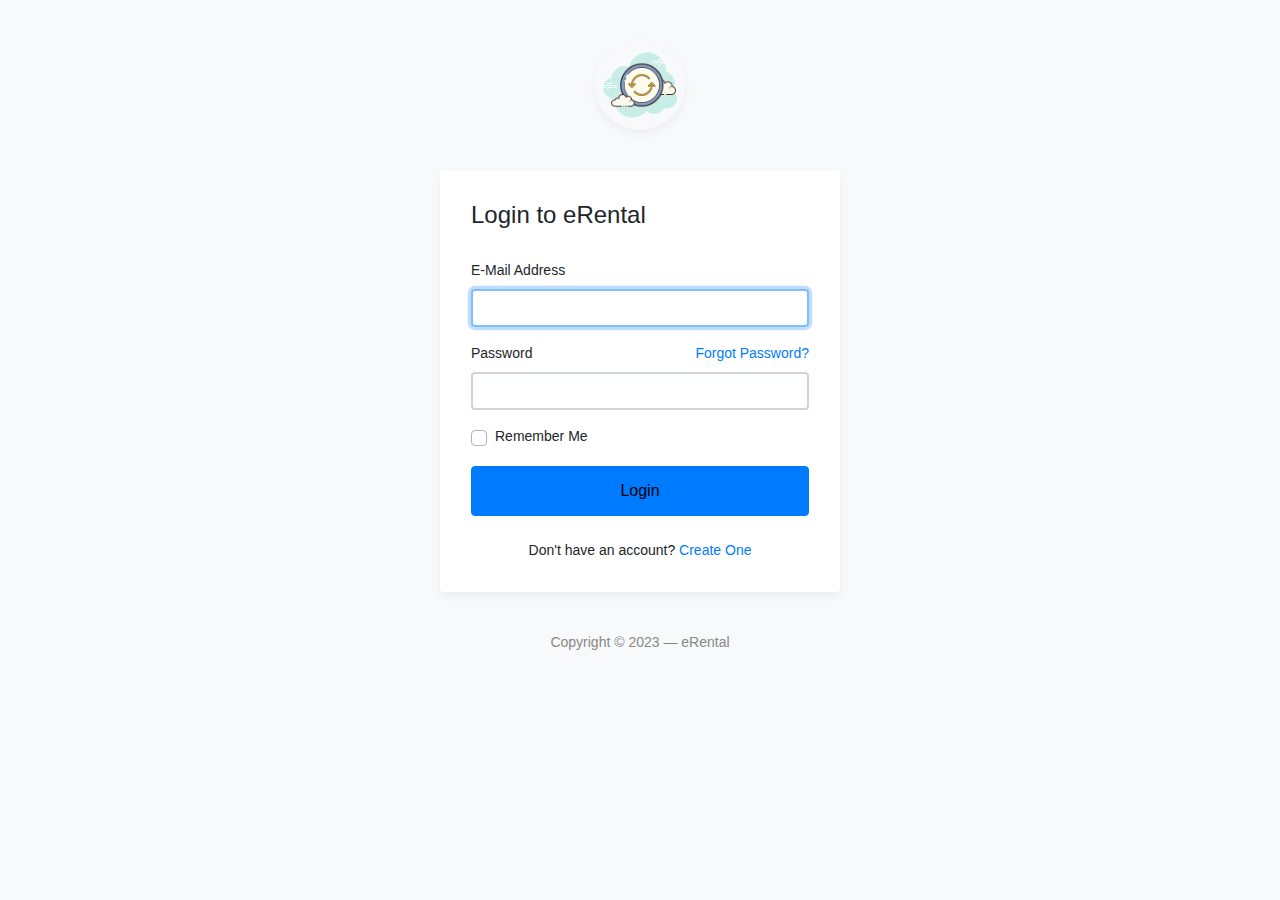
==== index.html @ aa5e431b "Add files via upload" ====
<!DOCTYPE html>
<html lang="en">
<head>
	<meta charset="utf-8">
	<meta name="author" content="Kodinger">
	<meta name="viewport" content="width=device-width,initial-scale=1">
	<title>My Login Page</title>
	<link rel="stylesheet" href="https://stackpath.bootstrapcdn.com/bootstrap/4.3.1/css/bootstrap.min.css" integrity="sha384-ggOyR0iXCbMQv3Xipma34MD+dH/1fQ784/j6cY/iJTQUOhcWr7x9JvoRxT2MZw1T" crossorigin="anonymous">
	<link rel="stylesheet" type="text/css" href="css/my-login.css">
</head>

<body class="my-login-page">
	<section class="h-100">
		<div class="container h-100">
			<div class="row justify-content-md-center h-100">
				<div class="card-wrapper">
					<div class="brand">
						<img src="/images/main_logo.png" alt="logo">
					</div>
					<div class="card fat">
						<div class="card-body">
							<h4 class="card-title">Login to eRental</h4>
							<form method="POST" class="my-login-validation" novalidate="">
								<div class="form-group">
									<label for="email">E-Mail Address</label>
									<input id="email" type="email" class="form-control" name="email" value="" required autofocus>
									<div class="invalid-feedback">
										Email is invalid
									</div>
								</div>

								<div class="form-group">
									<label for="password">Password
										<a href="forget.html" class="float-right">
											Forgot Password?
										</a>
									</label>
									<input id="password" type="password" class="form-control" name="password" required data-eye>
								    <div class="invalid-feedback">
								    	Password is required
							    	</div>
								</div>

								<div class="form-group">
									<div class="custom-checkbox custom-control">
										<input type="checkbox" name="remember" id="remember" class="custom-control-input">
										<label for="remember" class="custom-control-label">Remember Me</label>
									</div>
								</div>

								<div class="form-group m-0">
									<button type="submit" class="btn btn-primary btn-block">
										<a href="/homepage.html" style="color: black;">Login </a>
									</button>
								</div>
								<div class="mt-4 text-center">
									Don't have an account? <a href="register.html">Create One</a>
								</div>
							</form>
						</div>
					</div>
					<div class="footer">
						Copyright &copy; 2023 &mdash; eRental 
					</div>
				</div>
			</div>
		</div>
	</section>

	
</body>
</html>
---- css/my-login.css ----
html,body {
	height: 100%;
}

body.my-login-page {
	background-color: #f7f9fb;
	font-size: 14px;
}

.my-login-page .brand {
	width: 90px;
	height: 90px;
	overflow: hidden;
	border-radius: 50%;
	margin: 40px auto;
	box-shadow: 0 4px 8px rgba(0,0,0,.05);
	position: relative;
	z-index: 1;
}

.my-login-page .brand img {
	width: 100%;
}

.my-login-page .card-wrapper {
	width: 400px;
}

.my-login-page .card {
	border-color: transparent;
	box-shadow: 0 4px 8px rgba(0,0,0,.05);
}

.my-login-page .card.fat {
	padding: 10px;
}

.my-login-page .card .card-title {
	margin-bottom: 30px;
}

.my-login-page .form-control {
	border-width: 2.3px;
}

.my-login-page .form-group label {
	width: 100%;
}

.my-login-page .btn.btn-block {
	padding: 12px 10px;
}

.my-login-page .footer {
	margin: 40px 0;
	color: #888;
	text-align: center;
}

@media screen and (max-width: 425px) {
	.my-login-page .card-wrapper {
		width: 90%;
		margin: 0 auto;
	}
}

@media screen and (max-width: 320px) {
	.my-login-page .card.fat {
		padding: 0;
	}

	.my-login-page .card.fat .card-body {
		padding: 15px;
	}
}
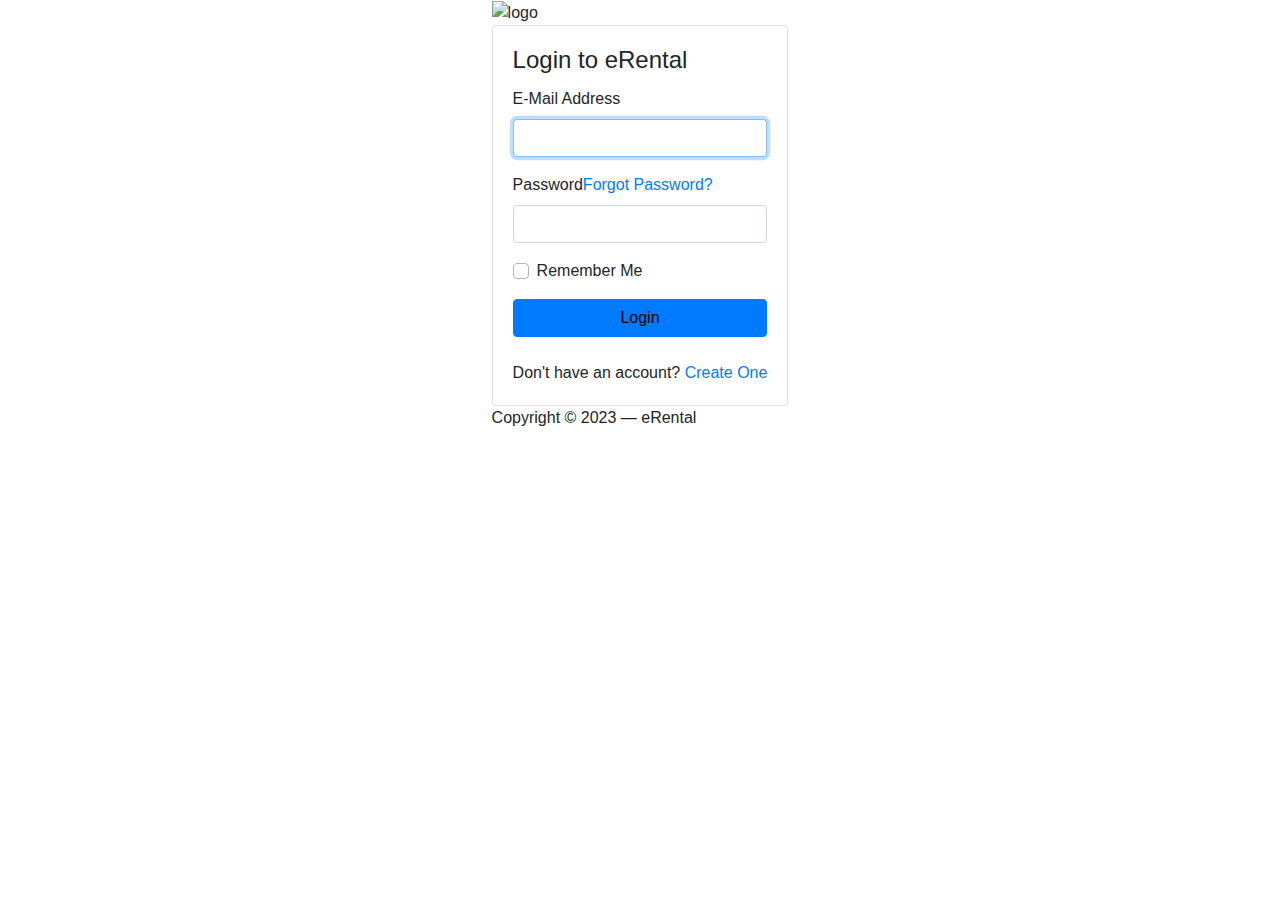
==== commit 59ec5417: "Update index.html" ====
--- a/index.html
+++ b/index.html
@@ -6,7 +6,7 @@
 	<meta name="viewport" content="width=device-width,initial-scale=1">
 	<title>My Login Page</title>
 	<link rel="stylesheet" href="https://stackpath.bootstrapcdn.com/bootstrap/4.3.1/css/bootstrap.min.css" integrity="sha384-ggOyR0iXCbMQv3Xipma34MD+dH/1fQ784/j6cY/iJTQUOhcWr7x9JvoRxT2MZw1T" crossorigin="anonymous">
-	<link rel="stylesheet" type="text/css" href="css/my-login.css">
+	<link rel="stylesheet" type="text/css" href="/e-Rentals-site/css/my-login.css">
 </head>
 
 <body class="my-login-page">
@@ -15,7 +15,7 @@
 			<div class="row justify-content-md-center h-100">
 				<div class="card-wrapper">
 					<div class="brand">
-						<img src="/images/main_logo.png" alt="logo">
+						<img src="/e-Rentals-site/images/main_logo.png" alt="logo">
 					</div>
 					<div class="card fat">
 						<div class="card-body">
@@ -69,4 +69,4 @@
 
 	
 </body>
-</html>+</html>
